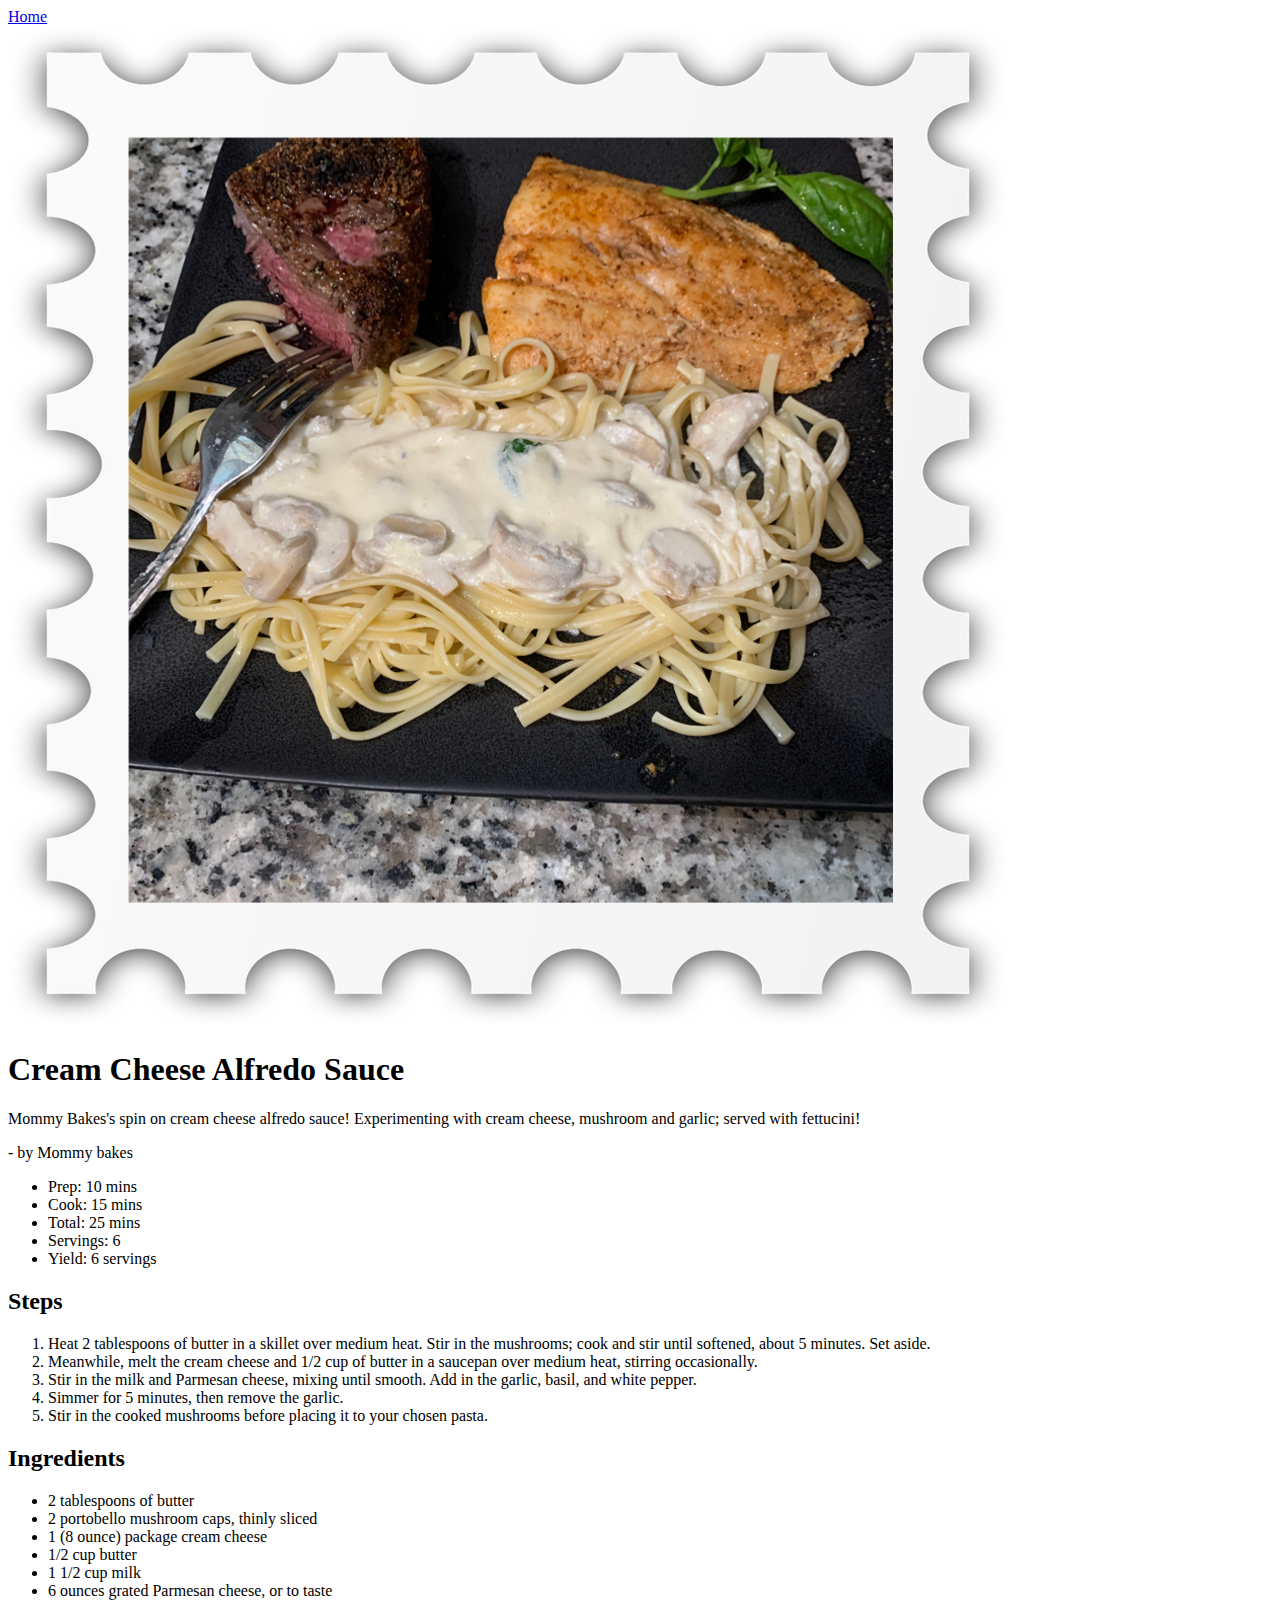
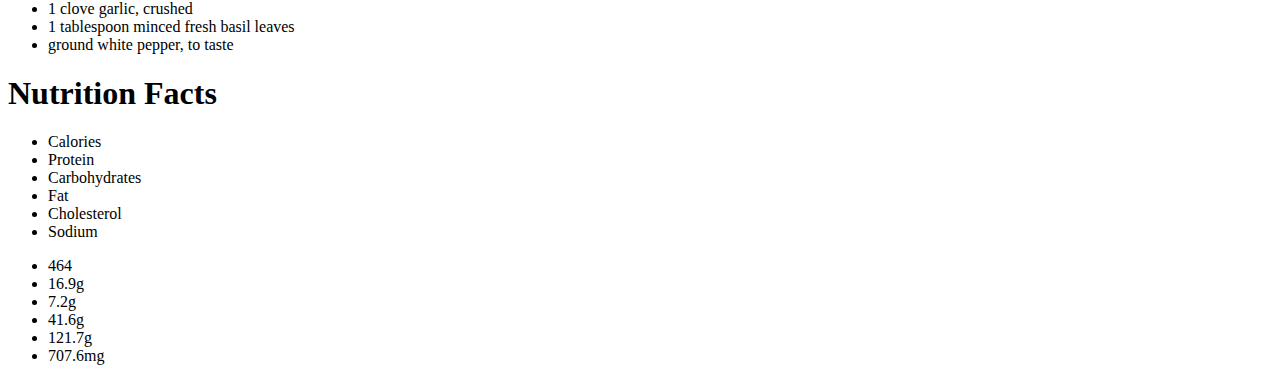
==== alfredo.html @ 85befbf0 "Delete recipe folder & change path on recipe webpages" ====
<!DOCTYPE html>
<html lang="en">
<head>
    <meta charset="UTF-8">
    <meta http-equiv="X-UA-Compatible" content="IE=edge">
    <meta name="viewport" content="width=device-width, initial-scale=1.0">
    <link rel="stylesheet" type=“text/css” href="css/recipe.css">
    <title>Cream Cheese Alfredo Sauce</title>
</head>
<body>
    <header>
        <a href="../index.html">Home</a>
    </header>
    <div class="banner">
        <a href="https://www.allrecipes.com/recipe/216740/cream-cheese-alfredo-sauce/">
            <img src="../img/alfredo-recipe.png" alt="Alfredo Sauce">
        </a>
        <h1>Cream Cheese Alfredo Sauce</h1>
        <p>
            Mommy Bakes's spin on cream cheese alfredo sauce! Experimenting with cream
            cheese, mushroom and garlic; served with fettucini! 
        </p>
        <p>- by Mommy bakes</p>
    </div>
    <div class="cooking-info">
        <ul>
            <li>Prep: 10 mins</li>
            <li>Cook: 15 mins</li>
            <li>Total: 25 mins</li>
            <li>Servings: 6</li>
            <li>Yield: 6 servings</li>
        </ul>
    </div>
    <div class="info-container">
        <div class="steps">
            <h2>Steps</h2>
            <ol>
                <li>
                    Heat 2 tablespoons of butter in a skillet over medium heat. 
                    Stir in the mushrooms; cook and stir until softened, about 5 minutes. Set aside.
                </li>
                <li>
                    Meanwhile, melt the cream cheese and 1/2 cup of butter in a saucepan over medium heat, stirring occasionally.</li>
                <li>Stir in the milk and Parmesan cheese, mixing until smooth. Add in the garlic, basil, and white pepper.</li>
                <li>Simmer for 5 minutes, then remove the garlic.</li>
                <li>Stir in the cooked mushrooms before placing it to your chosen pasta.</li>
            </ol>
        </div>
        <div class="ingredients">
            <h2>Ingredients</h2>
            <ul>
                <li>2 tablespoons of butter</li>
                <li>2 portobello mushroom caps, thinly sliced</li>
                <li>1 (8 ounce) package cream cheese</li>
                <li>1/2 cup butter</li>
                <li>1 1/2 cup milk</li>
                <li>6 ounces grated Parmesan cheese, or to taste</li>
                <li>1 clove garlic, crushed</li>
                <li>1 tablespoon minced fresh basil leaves</li>
                <li>ground white pepper, to taste</li>
            </ul>
        </div>
    </div>
    <div class="nutrition">
        <h1>Nutrition Facts</h1>
        <div class="nutrition-info">
            <ul class="nutrition-labels">
                <li>Calories</li>
                <li>Protein</li>
                <li>Carbohydrates</li>
                <li>Fat</li>
                <li>Cholesterol</li>
                <li>Sodium</li>
            </ul>
            <ul class="nutrition-values">
                <li>464</li>
                <li>16.9g</li>
                <li>7.2g</li>
                <li>41.6g</li>
                <li>121.7g</li>
                <li>707.6mg</li>
            </ul>
        </div>
    </div>
</body>
</html>
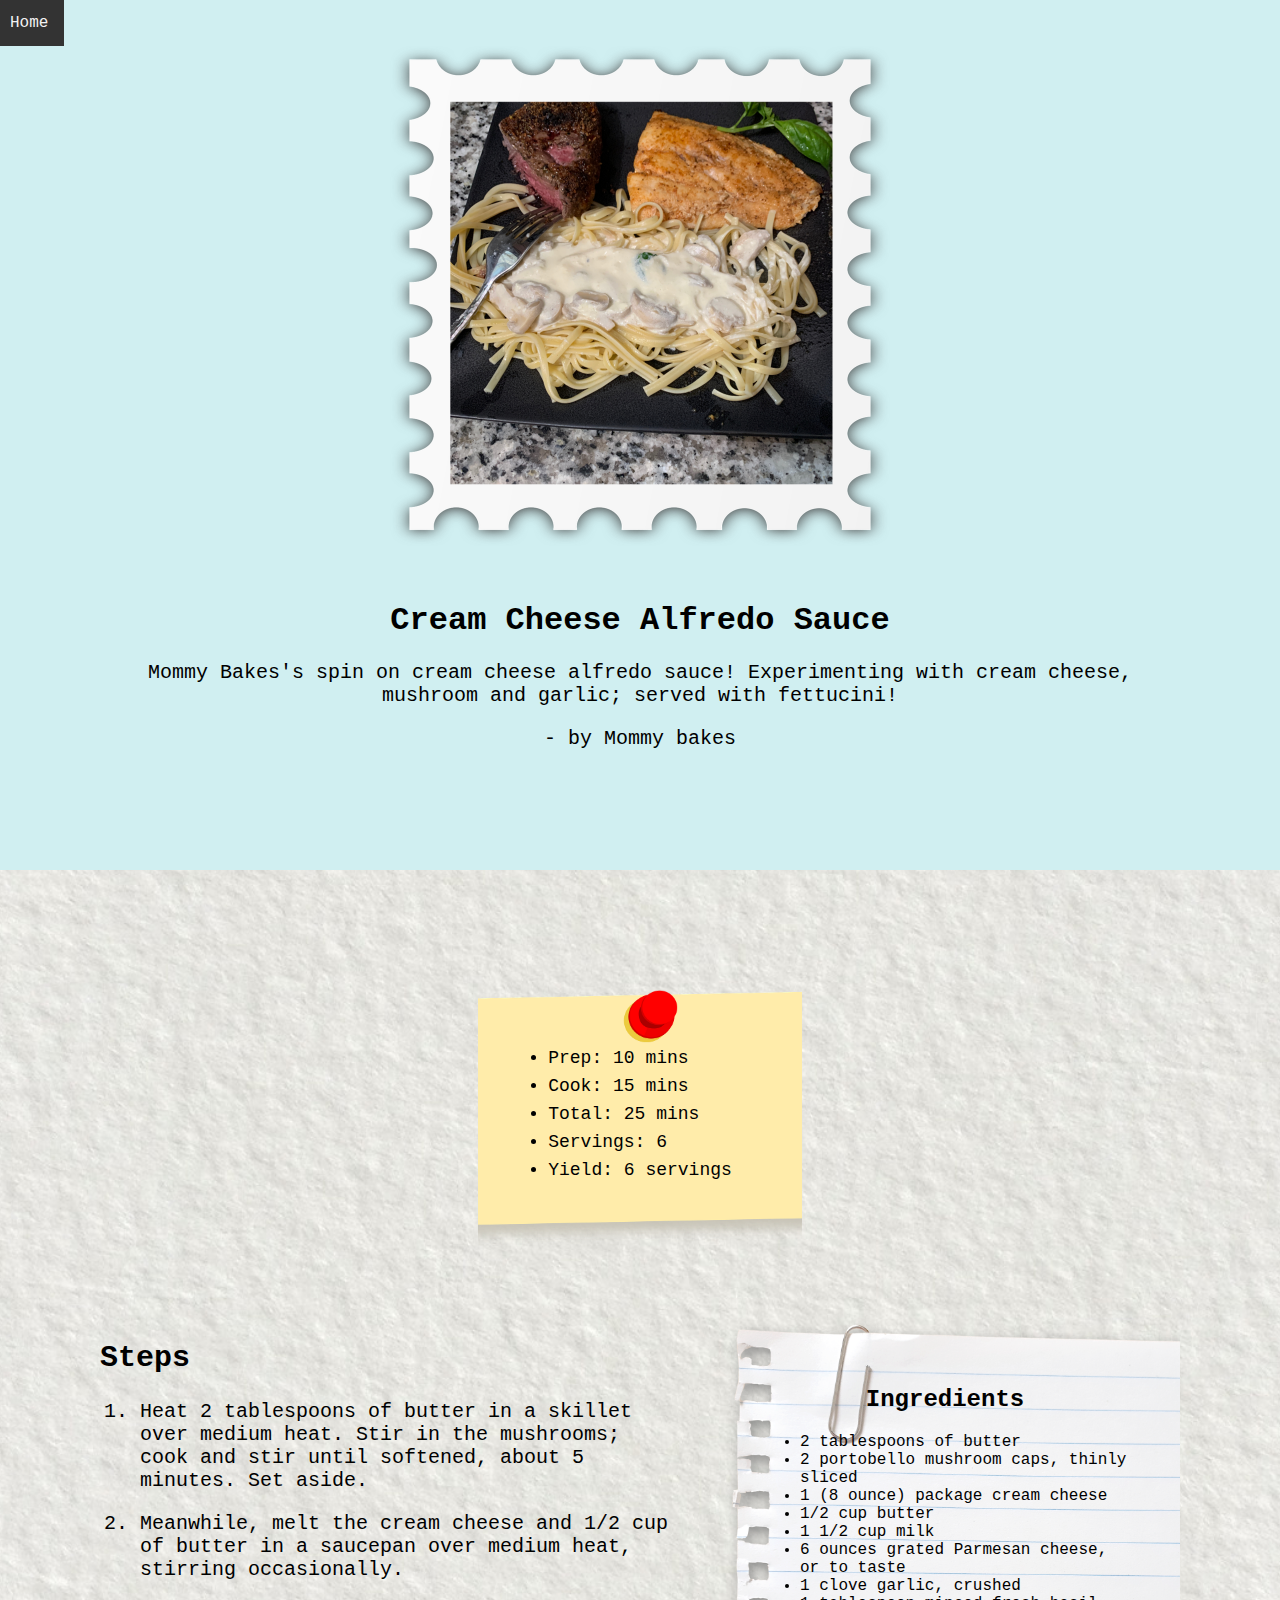
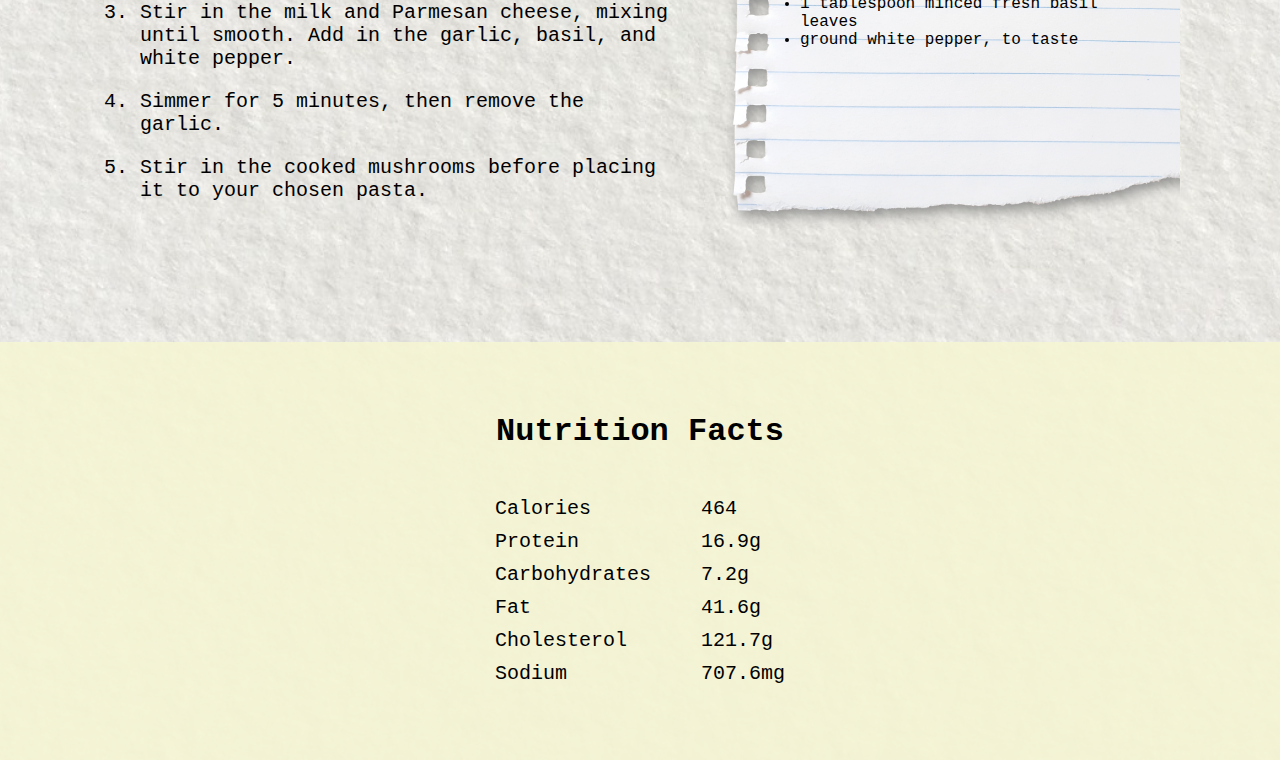
==== commit a6961d8b: "Alter css path in all webpages for github pages" ====
--- a/alfredo.html
+++ b/alfredo.html
@@ -4,7 +4,7 @@
     <meta charset="UTF-8">
     <meta http-equiv="X-UA-Compatible" content="IE=edge">
     <meta name="viewport" content="width=device-width, initial-scale=1.0">
-    <link rel="stylesheet" type=“text/css” href="css/recipe.css">
+    <link rel="stylesheet" href="css/recipes.css">
     <title>Cream Cheese Alfredo Sauce</title>
 </head>
 <body>
--- a/css/recipes.css
+++ b/css/recipes.css
@@ -0,0 +1,122 @@
+body {
+    font-family: 'Gloria Hallelujah', Courier, monospace;
+    margin: 0; 
+    padding: 0;
+
+     /* setting up the background of the webpage */
+     position: relative;
+     background-image: url(../img/paper-753508_1920.jpg);
+     background-position: center center;  /*  center the image both horizontally and vertically */
+     background-repeat: no-repeat;
+     background-size: cover;
+
+     display: flex;
+     flex-direction: column;
+}
+
+/* Styles for the hovering navbar*/
+header {
+    position: fixed; /* Set the navbar to fixed position */
+    top: 0; /* Position the navbar at the top of the page */
+
+    background-color: rgb(51, 51, 51);
+    position: fixed; /* Set the navbar to fixed position */
+    top: 0; /* Position the navbar at the top of the page */
+    width: 5%;
+  
+}
+header a {
+    float: left;
+    display: block;
+    color: #f2f2f2;
+    text-align: center;
+    padding: 14px 10px;
+    text-decoration: none;
+}
+
+/* Styles for the header */
+.banner {
+    background-color: rgb(208, 239, 241);
+    text-align: center;
+    padding-top: 46px;
+    padding-bottom: 100px;
+}
+.banner img {
+    width: 500px;
+    height: auto;
+}
+.banner h1 {
+    padding-top: 30px;
+}
+.banner p {
+    margin-left: 100px;
+    margin-right: 100px;
+    font-size: 20px;
+}
+
+/* Styles for the cooking information */
+.cooking-info {
+    display: flex;
+    justify-content: center;
+    padding-top: 100px;
+    padding-bottom: 50px;
+}
+.cooking-info ul {
+    background-image: url(../img/note-304229_1280.png);
+    background-position: center center;  /*  center the image both horizontally and vertically */
+    background-repeat: no-repeat;
+    background-size: cover;
+    padding: 60px 70px;
+    font-size: 18px;
+}
+.cooking-info li {
+    padding-bottom: 8px;
+}
+
+/* Styles for arranging the ingredients and the cooking steps*/
+.info-container {
+    display: flex;
+    padding-left: 100px;
+    padding-right: 100px;
+    margin-bottom: 100px;
+}
+.steps {
+    font-size: 20px;
+    padding-right: 30px;
+}
+.steps li {
+    padding-bottom: 20px;
+}
+.ingredients {
+    background-image: url(../img/paper.png);
+    background-repeat: no-repeat;
+    background-size: cover;
+    min-width: 370px;
+    min-height: 370px;
+    padding: 50px;
+}
+.ingredients h2 {
+    text-align: center;
+}
+
+/* Styles for the nutrition facts */
+.nutrition {
+    display: flex;
+    flex-direction: column;
+    align-items: center;
+    background-color: rgba(245, 245, 211, 0.894);
+    padding-top: 50px;
+    padding-bottom: 50px;
+}
+.nutrition-info {
+    display: flex;
+    font-size: 20px;
+}
+.nutrition ul {
+    list-style-type: none;
+    margin: 0;
+    padding: 20px;
+}
+.nutrition li {
+    padding: 5px;
+}